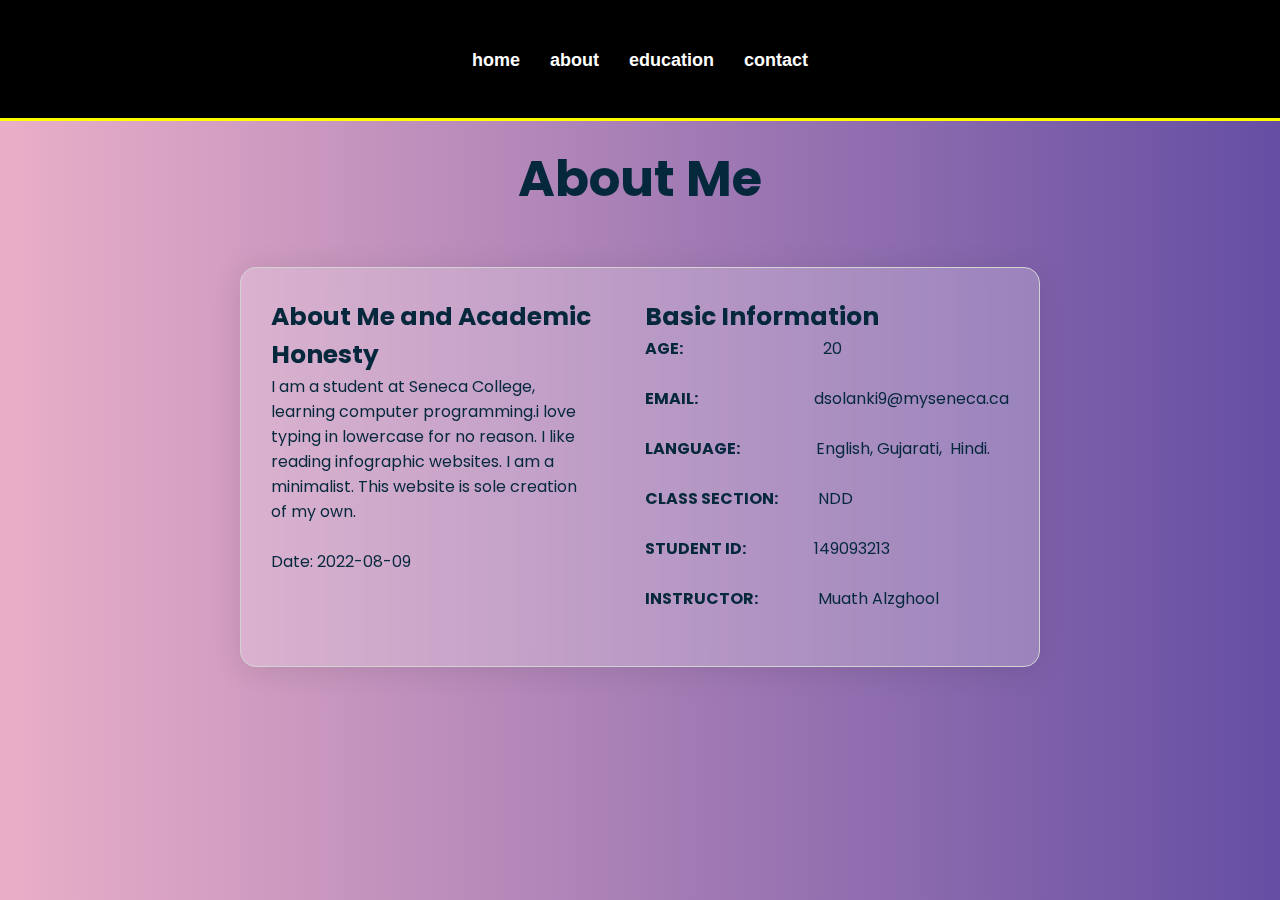
==== About.html @ c2da259b "first commit" ====
<!DOCTYPE html>
<html lang="en">
    <head>
        <meta name="viewport" content="with=device-width, initial-scale=1.0">
        <meta name="author" content="Divyraj Solanki" />
        <title>About</title>
        <link rel="stylesheet" href="Style.css"><link rel="preconnect" href="https://fonts.googleapis.com">
        <link rel="preconnect" href="https://fonts.gstatic.com" crossorigin>
        <link href="https://fonts.googleapis.com/css2?family=Bangers&family=Press+Start+2P&display=swap" rel="stylesheet">
        <link rel="preconnect" href="https://fonts.googleapis.com">
<link rel="preconnect" href="https://fonts.gstatic.com" crossorigin>
<link href="https://fonts.googleapis.com/css2?family=Poppins:wght@300;400;600&display=swap" rel="stylesheet">

    </head>
    <body>
        <header class="header">
            <nav class="navigation">
                <ul>
                    <li><a href="Index.html">home</a></li>
                    <li><a href="About.html">about</a></li>
                    <li><a href="Goals.html">education</a></li>
                    <li><a href="Contact.html">contact</a></li>
                </ul>
            </nav>   
        </header>

        <div class="education"><h1>About Me</h1></div>

        <section class="content">
            <section class="About">
                <div class="Academic_intregety">
                    <h3>About Me and Academic Honesty</h3>
                    <p>I am a student at Seneca College, learning computer programming.i love typing in lowercase for no reason. I like reading infographic websites. I am a minimalist. This website is sole creation of my own.</p>
                    <br>
                    <p>Date: 2022-08-09</p>
                </div>
                <div class="Basic">
                    <h3>Basic Information</h3>
                    <p><b>AGE:</b>&nbsp;&nbsp;&nbsp;&nbsp;&nbsp;&nbsp;&nbsp;&nbsp;&nbsp;&nbsp;&nbsp;&nbsp;&nbsp;&nbsp;&nbsp;&nbsp;&nbsp;&nbsp;&nbsp;&nbsp;&nbsp;&nbsp;&nbsp;&nbsp;&nbsp;&nbsp;&nbsp;&nbsp;&nbsp;&nbsp;&nbsp;&nbsp;&nbsp;&nbsp; 20</p><br>
                    <p><b>EMAIL:</b>&nbsp;&nbsp;&nbsp;&nbsp;&nbsp;&nbsp;&nbsp;&nbsp;&nbsp;&nbsp;&nbsp;&nbsp;&nbsp;&nbsp;&nbsp;&nbsp;&nbsp;&nbsp;&nbsp;&nbsp;&nbsp;&nbsp;&nbsp;&nbsp;&nbsp;&nbsp;&nbsp;&nbsp;&nbsp;dsolanki9@myseneca.ca</p><br>
                    <p><b>LANGUAGE:</b>&nbsp;&nbsp;&nbsp;&nbsp;&nbsp;&nbsp;&nbsp;&nbsp;&nbsp;&nbsp;&nbsp;&nbsp;&nbsp;&nbsp;&nbsp;&nbsp;&nbsp;&nbsp;&nbsp;English,&nbsp;Gujarati,&nbsp;&nbsp;Hindi.</p><br>
                    <p><b>CLASS SECTION:</b>&nbsp;&nbsp;&nbsp;&nbsp;&nbsp;&nbsp;&nbsp;&nbsp;&nbsp;&nbsp;NDD</p><br>
                    <p><b>STUDENT ID:</b>&nbsp;&nbsp;&nbsp;&nbsp;&nbsp;&nbsp;&nbsp;&nbsp;&nbsp;&nbsp;&nbsp;&nbsp;&nbsp;&nbsp;&nbsp;&nbsp;&nbsp;149093213</p><br>
                    <p><b>INSTRUCTOR:</b>&nbsp;&nbsp;&nbsp;&nbsp;&nbsp;&nbsp;&nbsp;&nbsp;&nbsp;&nbsp;&nbsp;&nbsp;&nbsp;&nbsp;&nbsp;Muath Alzghool</p><br>
                </div>
            </section>

          
        </section>
    </body>
</html>
---- Style.css ----
*{
    margin:0;
    padding:0;
}
body{
    width: 500;
}
.header{
    min-width: 400px;
    min-height: 13vh;
    width: 100%;
    text-align: center;
    background-color: black;
    background-position: center;
    background-size: cover;
    position: relative;


}
.header h1{
    font-style:"Bebas Neue";
    color: #D3D3D3;
    font-size: 60px;
}
.navigation ul {
    display: flex;
    justify-content: center;
    align-items: center;
    font: bold 18px "Helvetica Neue", Helvetica, Arial, sans-serif;
    margin: 0;
    padding: 50px;

}
.navigation li {
    display: inline-block;
}
.navigation a {
    /* background: #ffffff; */
    color: #fff;
    padding: 5px 15px;
    text-decoration: none;
}

.navigation ul::after {
    content: '';
    position: absolute;
    width: 100%;
    height: 3px;
    background-color:yellow;
    bottom: 0;
    left: 0;
    transform: scaleX(0);
    transform-origin: bottom;
    transition: transform 0.25s ease-out;
  }
  
  .navigation ul:hover:after {
    transform: scaleX(1);
  }


.navigation a::after {
    content: '';
    position: absolute;
    width: 100%;
    height: 3px;
    background-color: yellow;
    bottom: 0;
    left: 0;
    transform: scaleX(0);
    transform-origin: bottom;
    transition: transform 0.25s ease-out;
  }
  
  .navigation a:hover:after {
    transform: scaleX(1);
  }

/* .navigation a:hover {
    background: #717171;
    box-shadow: inset 0 0 10px 1px rgba(10, 10, 10, 0.3);
} */
.navigation li:first-child a {
    border-radius: 4px 0 0 4px;
    margin-left: 0px;
}

.navigation li:last-child a {
    border-right: 0;
    border-radius: 0 4px 4px 0;
}
body {
   

    /* From https://css.glass */


background: #654ea3;  
background: -webkit-linear-gradient(to right, #eaafc8, #654ea3);  
background: linear-gradient(to right, #eaafc8, #654ea3);
    
}
.image {
    display: block;
    margin-left: auto;
    margin-right: auto;
    margin-top: 50px;
    margin-bottom: 50px;
    /* width: 350px; */
    height: 250px;
    border-radius: 50%;
}
.Intro p{
    font-family: Poppins;
    text-align: center;
    color:#06283D;
    font-size: 20px;

}
.Intro h1{
    font-family: Poppins;
    color:#06283D;

    text-align: center;
    font-size: 40px;
}
   /*-----------------------------------------------------------------------------*/

/* .button {
    text-decoration: none;
 position: absolute;
 border: none;
 font-size: 14px;
 font-family: inherit;
 color: #fff;
 width: 9em;
 height: 3em;
 line-height: 2em;
 text-align: center;
 background: linear-gradient(90deg,#03a9f4,#f441a5,#ffeb3b,#03a9f4);
 background-size: 300%;
 border-radius: 30px;
 z-index: 1;
} */
.button{
    /* From https://css.glass */
background: rgba(255, 255, 255, 0.2);
border-radius: 16px;
box-shadow: 0 4px 30px rgba(0, 0, 0, 0.1);
backdrop-filter: blur(5px);
-webkit-backdrop-filter: blur(5px);
border: 1px solid rgba(255, 255, 255, 0.3);
width: 9em;
height: 3em;
line-height: 2em;
text-align: center;
font-family: Poppins;
}
button:hover {
    animation: ani 8s linear infinite;
    border: none;
   }

   @keyframes ani {
    0% {
     background-position: 0%;
    }
   
    100% {
     background-position: 400%;
    }
   }
   
   button:before {
    content: '';
    position: absolute;
    top: -5px;
    left: -5px;
    right: -5px;
    bottom: -5px;
    z-index: -1;
    background: linear-gradient(90deg,#DFF6FF,#03a9f4);
    background-size: 400%;
    border-radius: 35px;
    transition: 1s;
   }
   
   button:hover::before {
    filter: blur(20px);
   }
   
   button:active {
    background: linear-gradient(32deg,#03a9f4,#f441a5,#ffeb3b,#03a9f4);
   }

   
   /*-----------------------------------------------------------------------------*/

.About {
    display: flex;
    /* background: ghostwhite; */
    /* From https://css.glass */
background: rgba(255, 255, 255, 0.22);
border-radius: 16px;
box-shadow: 0 4px 30px rgba(0, 0, 0, 0.1);
backdrop-filter: blur(7.9px);
-webkit-backdrop-filter: blur(7.9px);
border: 1px solid rgba(255, 255, 255, 0.3);
    padding:30px;
    border: 1px solid lightgray;
    color:#06283D;
    margin: 50px;
}
.Academic_intregety{
    font-family: Poppins;
    width:50%;
    color:#06283D;

}
.Basic {
    font-family: Poppins;
    width: 50%;
    margin-left: 50px;
    color:#06283D;

}
.Academic_intregety h3{
    font-size: 25px;
    color:#06283D;

} 
.Basic h3{
    font-size: 25px;
    color:#06283D;

}
.Nav a{
    color: Black;
}
.Nav {
    display: flex;
    justify-content: center;
    align-items: center;
    font: bold 15px Poppins;
    margin: 0;
    padding: 0;
}
.Nav li {
    display: inline-block;
}

a:hover {
    color: yellow;
  }
/* .Nav li:first-child a{
    
    border-radius: 14px 14px 14px 14px;
    background: black;
    background: linear-gradient(white, rgb(180, 175, 175));
    border-right: 1px solid rgba(10, 10, 10, 0.3);
    color: black;
    padding: 5px 15px;
    text-decoration: none;
    margin-left: 330px;
} */
.Nav li:first-child a:hover{
    background: yellow;
    box-shadow: inset 0 0 10px 1px rgba(10, 10, 10, 0.3);
}
.Nav li:last-child a{
    
    margin-left: 30px;
    border-radius: 14px 14px 14px 14px;
    background: black;
    background: linear-gradient(black(180, 175, 175),rgb(33, 32, 32) );
    border-right: 1px solid rgba(10, 10, 10, 0.3);
    color: yellow;
    padding: 5px 15px;
    /* text-decoration: none; */
}
.Nav li:last-child a:hover{
    background: yellow;
    box-shadow: inset 0 0 10px 1px rgba(10, 10, 10, 0.3);
}

.Box{

    padding:10px;
    border: 1px solid lightgray;
    margin: 10px;
    display: flex;
    /* From https://css.glass */
background: rgba(255, 255, 255, 0.2);
border-radius: 16px;
box-shadow: 0 4px 30px rgba(0, 0, 0, 0.1);
backdrop-filter: blur(5px);
-webkit-backdrop-filter: blur(5px);
border: 1px solid rgba(255, 255, 255, 0.3);

}
.box1{
    text-align: center;
    vertical-align: middle;
    /* background: blue; */
    border:1px solid black;
    padding: 10px;
    margin:10px;
    height: 100px;
    width:200px;
    /* From https://css.glass */
/* background: rgba(255, 255, 255, 0.2);
border-radius: 16px;
box-shadow: 0 4px 30px rgba(0, 0, 0, 0.1);
backdrop-filter: blur(5px);
-webkit-backdrop-filter: blur(5px);
border: 1px solid rgba(255, 255, 255, 0.3); */
}


.Edu1 h1{
    text-align: center;
    font-family: Poppins;
    color:#06283D;

}
.box2{
    margin-top:15px;
}
.Box a{
    text-decoration: none;
    color:#06283D;

}
.Form{
    font-family: Poppins;
    align-items: center;
    color:#06283D;


}


.link {
    padding-top: 30px;
    text-align: center;
    font-size: 80px;
    font-family: Poppins;
    color:#06283D;

}
.fname{
    align-items: center;
    padding-top: 30px;
    
    display: flex;
    justify-content: center;
    /* margin-left: 200px; */
}
.lname{
    /* margin-left: 200px; */
    padding-top: 30px;
    display: flex;
    justify-content: center;
}

.Box1{
  /* From https://css.glass */
background: rgba(255, 255, 255, 0.2);
border-radius: 16px;
box-shadow: 0 4px 30px rgba(0, 0, 0, 0.1);
backdrop-filter: blur(5px);
-webkit-backdrop-filter: blur(5px);
border: 1px solid rgba(255, 255, 255, 0.3);
}
.email{
    padding-top: 30px;
    display: flex;
    justify-content: center;
}

.about{
    padding-top: 30px;
    display: flex;
    justify-content: center;}
.city{
    padding-top: 30px;
    display: flex;
    justify-content: center;}
.message{
    padding-top: 30px;
    display: flex;
    justify-content: center;}
.message textarea {
    min-height: 40px;
    min-width: 200px;
    
}
.submit{
    padding-top: 30px;
    display: flex;
    justify-content: center;
   padding-bottom: 32px;
   margin-bottom: 22px;
}
.phone{
    padding-top: 30px;
    display: flex;
    justify-content: center;}
.Box1 h1{
    text-align: center;
    font-size: 60px;
    text-shadow: 0px 0px 10px#717171;
}
.half{
    display: flex;
}
.right{
    display: block;
    height:400px;
    width: 500px;
    margin-left: auto;
    margin-right: auto;
    margin-top: 5px;
    border: black;
    padding: 10px;
}
.content{
    min-width: 400px;
    max-width: 900px;
    margin: auto;
}
.Box1 p{
    font-size: 22px;
    margin: auto;
    margin-left: 50px;
    margin-right: 50px;
}.Box1 h2{
    margin-left: 20px;
    text-align: left;
    font-size: 40px;
    text-decoration: underline;
    text-shadow: 0px 0px 10px#717171;
}
.Box1 video{
    width: 500px;
    height: 500px;
}
.Edu1 h1{
    font-size: 30px;
}
.Form h1{
    font-size: 30px;
}

.snc-img{
    margin-top: 7px;
}

.snc-div{
    display: inline-flex;
    margin-top: 60px;
margin-left: 25%;


    width: 50%;
    /* From https://css.glass */
background: rgba(255, 255, 255, 0.2);
border-radius: 16px;
box-shadow: 0 4px 30px rgba(0, 0, 0, 0.1);
backdrop-filter: blur(5px);
-webkit-backdrop-filter: blur(5px);
border: 1px solid rgba(255, 255, 255, 0.3);
}

.snc-text{
    padding-top: 20px;
    padding-left: 120px;
    font-family: Poppins;
    color:#06283D;

}

.skl-img{
    margin-top: 20px;
    margin-left: 50px;
    margin-right: 60px;
}

.education{
    justify-content: center;
    display: flex;
    align-items: center;
    padding-top: 20px;
    font-family: Poppins;
    font-size: 25px;
    color:#06283D;

}


.contact-form {
    max-width: 450px;
    margin: auto;
    width: 100%;
    display: grid;
    row-gap: 1rem;

    
}

#name{
    height: 30px;
    /* From https://css.glass */
background: rgba(255, 255, 255, 0.2);
border-radius: 23px;
box-shadow: 0 4px 30px rgba(0, 0, 0, 0.1);
backdrop-filter: blur(5px);
-webkit-backdrop-filter: blur(5px);
border: 1px solid rgba(255, 255, 255, 0.3);
}

#email{
    height: 30px;
    /* From https://css.glass */
background: rgba(255, 255, 255, 0.2);
border-radius: 23px;
box-shadow: 0 4px 30px rgba(0, 0, 0, 0.1);
backdrop-filter: blur(5px);
-webkit-backdrop-filter: blur(5px);
border: 1px solid rgba(255, 255, 255, 0.3);
}

#address{
    height: 30px;
    /* From https://css.glass */
background: rgba(255, 255, 255, 0.2);
border-radius: 23px;
box-shadow: 0 4px 30px rgba(0, 0, 0, 0.1);
backdrop-filter: blur(5px);
-webkit-backdrop-filter: blur(5px);
border: 1px solid rgba(255, 255, 255, 0.3);
}

#city{
    height: 30px;
    /* From https://css.glass */
background: rgba(255, 255, 255, 0.2);
border-radius: 23px;
box-shadow: 0 4px 30px rgba(0, 0, 0, 0.1);
backdrop-filter: blur(5px);
-webkit-backdrop-filter: blur(5px);
border: 1px solid rgba(255, 255, 255, 0.3);
}

#pCode{
    height: 30px;
    /* From https://css.glass */
background: rgba(255, 255, 255, 0.2);
border-radius: 23px;
box-shadow: 0 4px 30px rgba(0, 0, 0, 0.1);
backdrop-filter: blur(5px);
-webkit-backdrop-filter: blur(5px);
border: 1px solid rgba(255, 255, 255, 0.3);
}

#message{
    height: 90px;
    /* From https://css.glass */
background: rgba(255, 255, 255, 0.2);
border-radius:  3px;
box-shadow: 0 4px 30px rgba(0, 0, 0, 0.1);
backdrop-filter: blur(5px);
-webkit-backdrop-filter: blur(5px);
border: 1px solid rgba(255, 255, 255, 0.3);
}

#field{
    height: 100px;
    /* From https://css.glass */
background: rgba(255, 255, 255, 0.2);
border-radius: 3px;
box-shadow: 0 4px 30px rgba(0, 0, 0, 0.1);
backdrop-filter: blur(5px);
-webkit-backdrop-filter: blur(5px);
border: 1px solid rgba(255, 255, 255, 0.3);
}





#send{
    background: rgba(255, 255, 255, 0.2);
border-radius: 20px;
box-shadow: 0 4px 30px rgba(0, 0, 0, 0.1);
backdrop-filter: blur(5px);
-webkit-backdrop-filter: blur(5px);
border: 1px solid rgba(255, 255, 255, 0.3);
font-family: Poppins;
color:#06283D;

font-size: 25px;
}
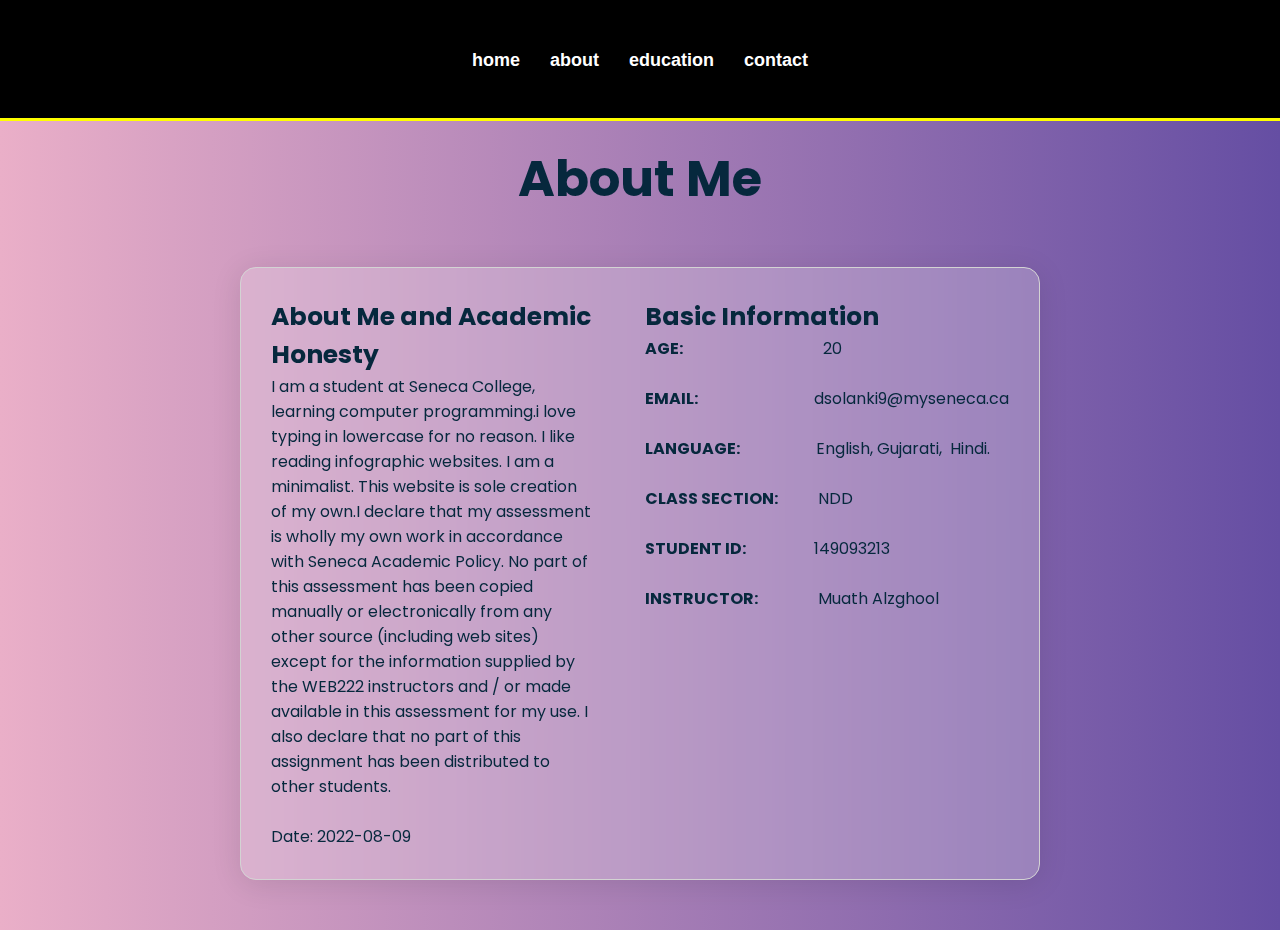
==== commit c7c58d15: "Update About.html" ====
--- a/About.html
+++ b/About.html
@@ -16,7 +16,7 @@
         <header class="header">
             <nav class="navigation">
                 <ul>
-                    <li><a href="Index.html">home</a></li>
+                    <li><a href="index.html">home</a></li>
                     <li><a href="About.html">about</a></li>
                     <li><a href="Goals.html">education</a></li>
                     <li><a href="Contact.html">contact</a></li>
@@ -30,7 +30,7 @@
             <section class="About">
                 <div class="Academic_intregety">
                     <h3>About Me and Academic Honesty</h3>
-                    <p>I am a student at Seneca College, learning computer programming.i love typing in lowercase for no reason. I like reading infographic websites. I am a minimalist. This website is sole creation of my own.</p>
+                    <p>I am a student at Seneca College, learning computer programming.i love typing in lowercase for no reason. I like reading infographic websites. I am a minimalist. This website is sole creation of my own.I declare that my assessment is wholly my own work in accordance with Seneca Academic Policy. No part of this assessment has been copied manually or electronically from any other source (including web sites) except for the information supplied by the WEB222 instructors and / or made available in this assessment for my use. I also declare that no part of this assignment has been distributed to other students.</p>
                     <br>
                     <p>Date: 2022-08-09</p>
                 </div>
